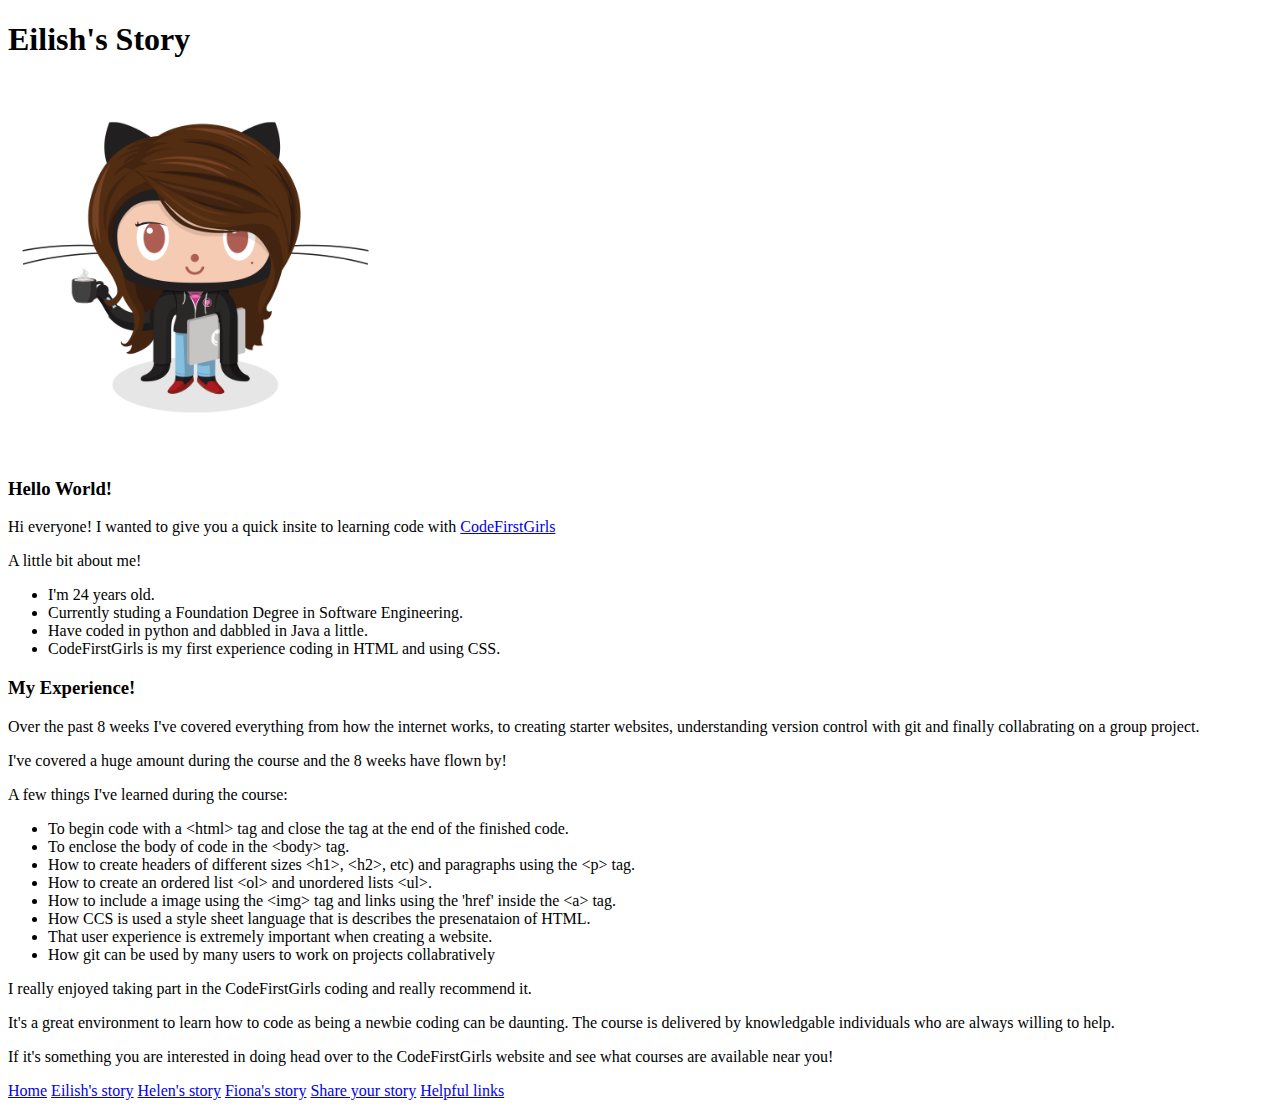
==== eilish.html @ 3233dc2a "Fiona Updates" ====
<!DOCTYPE html>
<html>
	<head>
		<title> CodeFirst Girls Blog </title>
		<link rel="stylesheet" type="text/css" href="css/styles_v01.css">
	</head>

<body>
<div>
<h1>Eilish's Story</h1>
</div>

<img src="./Github Girl.png" alt="A local image" width="375px">

<div>
		<h3>Hello World!</h3>

		<p> Hi everyone! I wanted to give you a quick insite to learning code
			with <a href="http://www.CodeFirstGirls.com" >CodeFirstGirls </a>
		</p>

		<p>A little bit about me!</p>

		<ul>
			<li> I'm 24 years old. </li>
			<li> Currently studing a Foundation Degree in Software Engineering.</li>
			<li> Have coded in python and dabbled in Java a little. </li>
			<li> CodeFirstGirls is my first experience coding in HTML and using CSS.</li>
		</ul>
</div>

<div class="contrast">
		<h3> My Experience!</h3>


		<p>Over the past 8 weeks I've covered everything from how the internet works,
			to creating starter websites, understanding version control with git and
			finally collabrating on a group project.
		</p>

		<p>
			I've covered a huge amount during the course and the 8 weeks have flown by!

			<p>A few things I've learned during the course:</p>

		 <ul>
				<li> To begin code with a &lt;html&gt; tag and close the tag at the end of the finished code. </li>
				<li> To enclose the body of code in the &lt;body&gt; tag. </li>
				<li> How to create headers of different sizes &lt;h1&gt;, &lt;h2&gt;, etc) and paragraphs using the &lt;p&gt; tag. </li>
				<li> How to create an ordered list &lt;ol&gt; and unordered lists &lt;ul&gt;. </li>
				<li> How to include a image using the &lt;img&gt; tag and links using the 'href' inside the &lt;a&gt; tag. </li>
				<li> How CCS is used a style sheet language that is describes the presenataion of HTML.</li>
				<li> That user experience is extremely important when creating a website.</li>
				<li> How git can be used by many users to work on projects collabratively</li>

		 </ul>
		</p>

		<p> I really enjoyed taking part in the CodeFirstGirls coding and really recommend it.</p>
		<p> It's a great environment to learn how to code as being a newbie coding can be daunting.
			The course is delivered by knowledgable individuals who are always willing to help.</p>
		<p> If it's something you are interested in doing head over to the CodeFirstGirls website and see what courses are available near you!</p>


		<div class="topnav">
			<a href="home-page.html">Home</a>
			<a class="active" href="eilish.html">Eilish's story</a>
			<a href="helen.html">Helen's story</a>
			<a href="fiona.html">Fiona's story</a>
			<a href="share.html">Share your story</a>
			<a href="links.html">Helpful links</a>
		</div>



	</body>

</html>
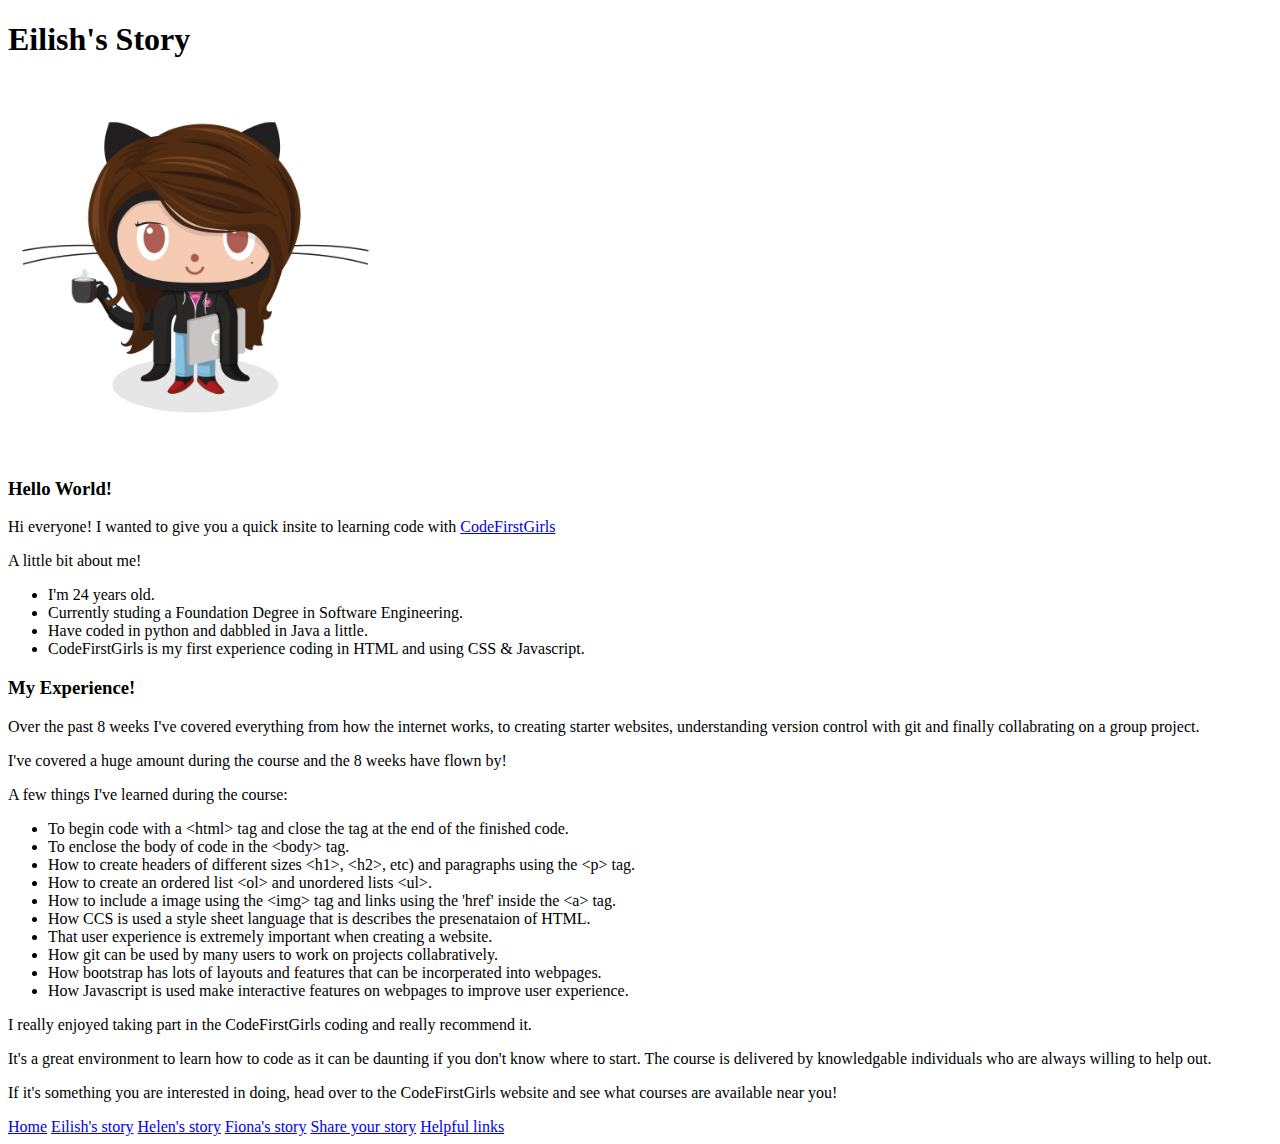
==== commit acecbc6a: "Update eilish.html" ====
--- a/eilish.html
+++ b/eilish.html
@@ -25,7 +25,7 @@
 			<li> I'm 24 years old. </li>
 			<li> Currently studing a Foundation Degree in Software Engineering.</li>
 			<li> Have coded in python and dabbled in Java a little. </li>
-			<li> CodeFirstGirls is my first experience coding in HTML and using CSS.</li>
+			<li> CodeFirstGirls is my first experience coding in HTML and using CSS & Javascript.</li>
 		</ul>
 </div>
 
@@ -51,15 +51,17 @@
 				<li> How to include a image using the &lt;img&gt; tag and links using the 'href' inside the &lt;a&gt; tag. </li>
 				<li> How CCS is used a style sheet language that is describes the presenataion of HTML.</li>
 				<li> That user experience is extremely important when creating a website.</li>
-				<li> How git can be used by many users to work on projects collabratively</li>
+				<li> How git can be used by many users to work on projects collabratively.</li>
+				<li> How bootstrap has lots of layouts and features that can be incorperated into webpages.</li>
+				<li> How Javascript is used make interactive features on webpages to improve user experience. </li>
 
 		 </ul>
 		</p>
 
 		<p> I really enjoyed taking part in the CodeFirstGirls coding and really recommend it.</p>
-		<p> It's a great environment to learn how to code as being a newbie coding can be daunting.
-			The course is delivered by knowledgable individuals who are always willing to help.</p>
-		<p> If it's something you are interested in doing head over to the CodeFirstGirls website and see what courses are available near you!</p>
+		<p> It's a great environment to learn how to code as it can be daunting if you don't know where to start.
+			The course is delivered by knowledgable individuals who are always willing to help out.</p>
+		<p> If it's something you are interested in doing, head over to the CodeFirstGirls website and see what courses are available near you!</p>
 
 
 		<div class="topnav">
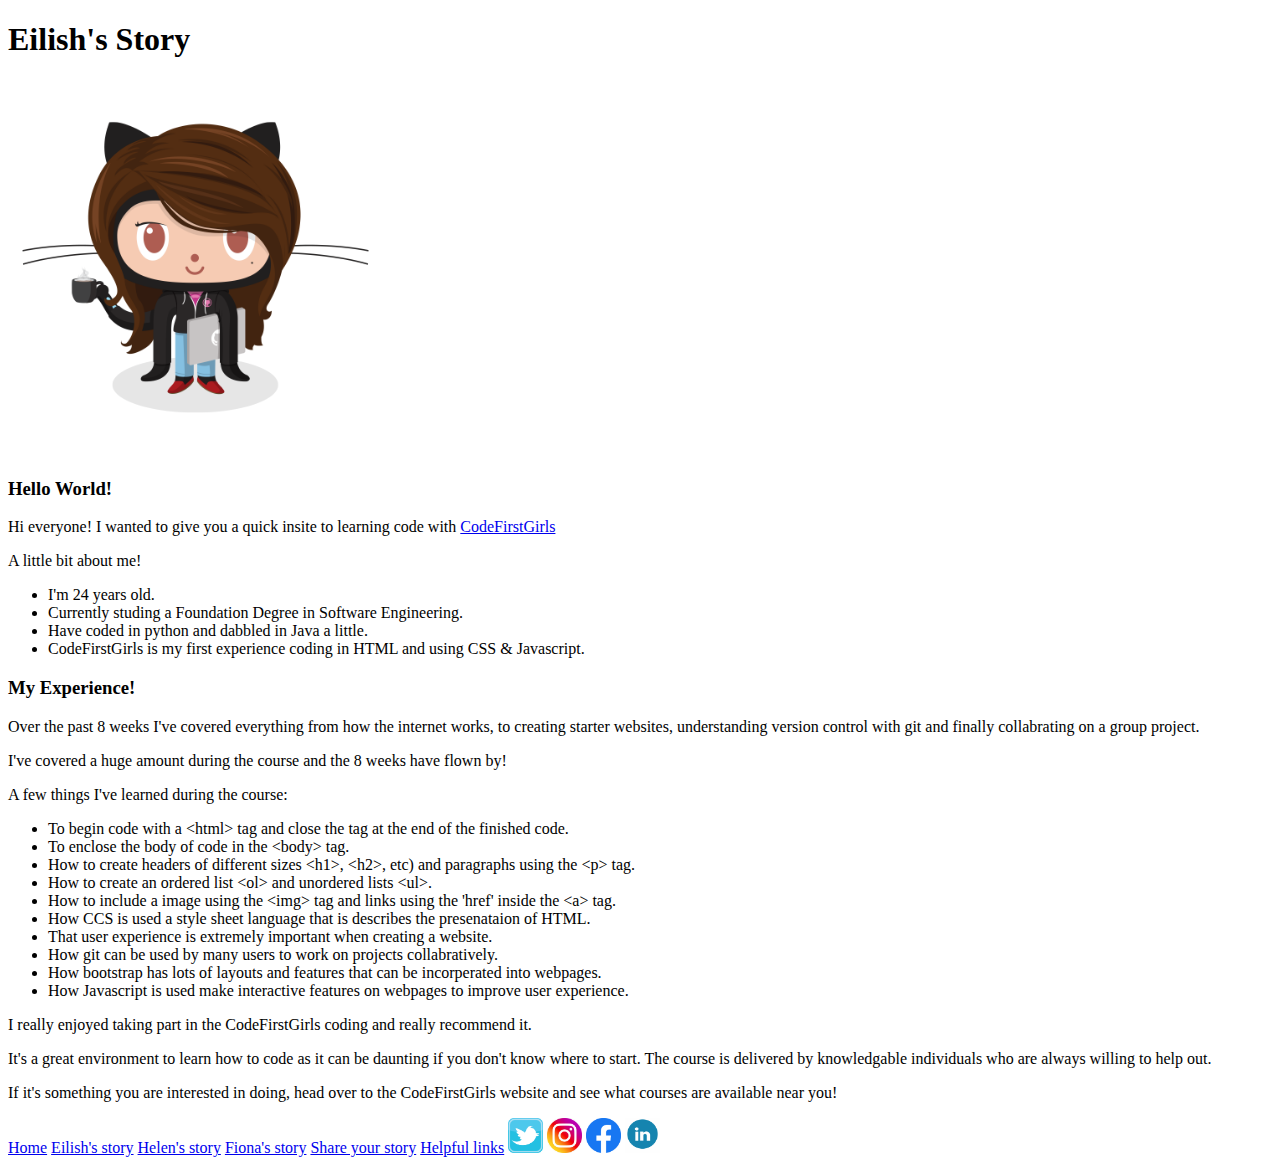
==== commit 77a8d3bb: "Social Media Links" ====
--- a/eilish.html
+++ b/eilish.html
@@ -2,7 +2,7 @@
 <html>
 	<head>
 		<title> CodeFirst Girls Blog </title>
-		<link rel="stylesheet" type="text/css" href="css/styles_v01.css">
+		<link rel="stylesheet" type="text/css" href="css/styles_v02_Fiona.css">
 	</head>
 
 <body>
@@ -71,6 +71,14 @@
 			<a href="fiona.html">Fiona's story</a>
 			<a href="share.html">Share your story</a>
 			<a href="links.html">Helpful links</a>
+			<a href="https://twitter.com/CodeFirstGirls"><img src= "twitter_logo.png" 
+				width="35" height="35" title="CodeFirstGirls Twitter" alt="CodeFirstGirls Twitter"></a>
+			<a href="https://www.instagram.com/codefirstgirls/?hl=en"><img src= "instagram_logo.jpg" 
+				width="35" height="35" title="CodeFirstGirls Instagram" alt="CodeFirstGirls Instagram"></a>
+			<a href="https://en-gb.facebook.com/codefirstgirls/"><img src= "facebook_logo.png" 
+				width="35" height="35" title="CodeFirstGirls Facebook" alt="CodeFirstGirls Facebook"></a>
+			<a href="https://www.linkedin.com/company/code-first-girls"><img src= "linkedin_logo.png" 
+				width="35" height="35" title="CodeFirstGirls Linkedin" alt="CodeFirstGirls Linkedin"></a>
 		</div>
 
 
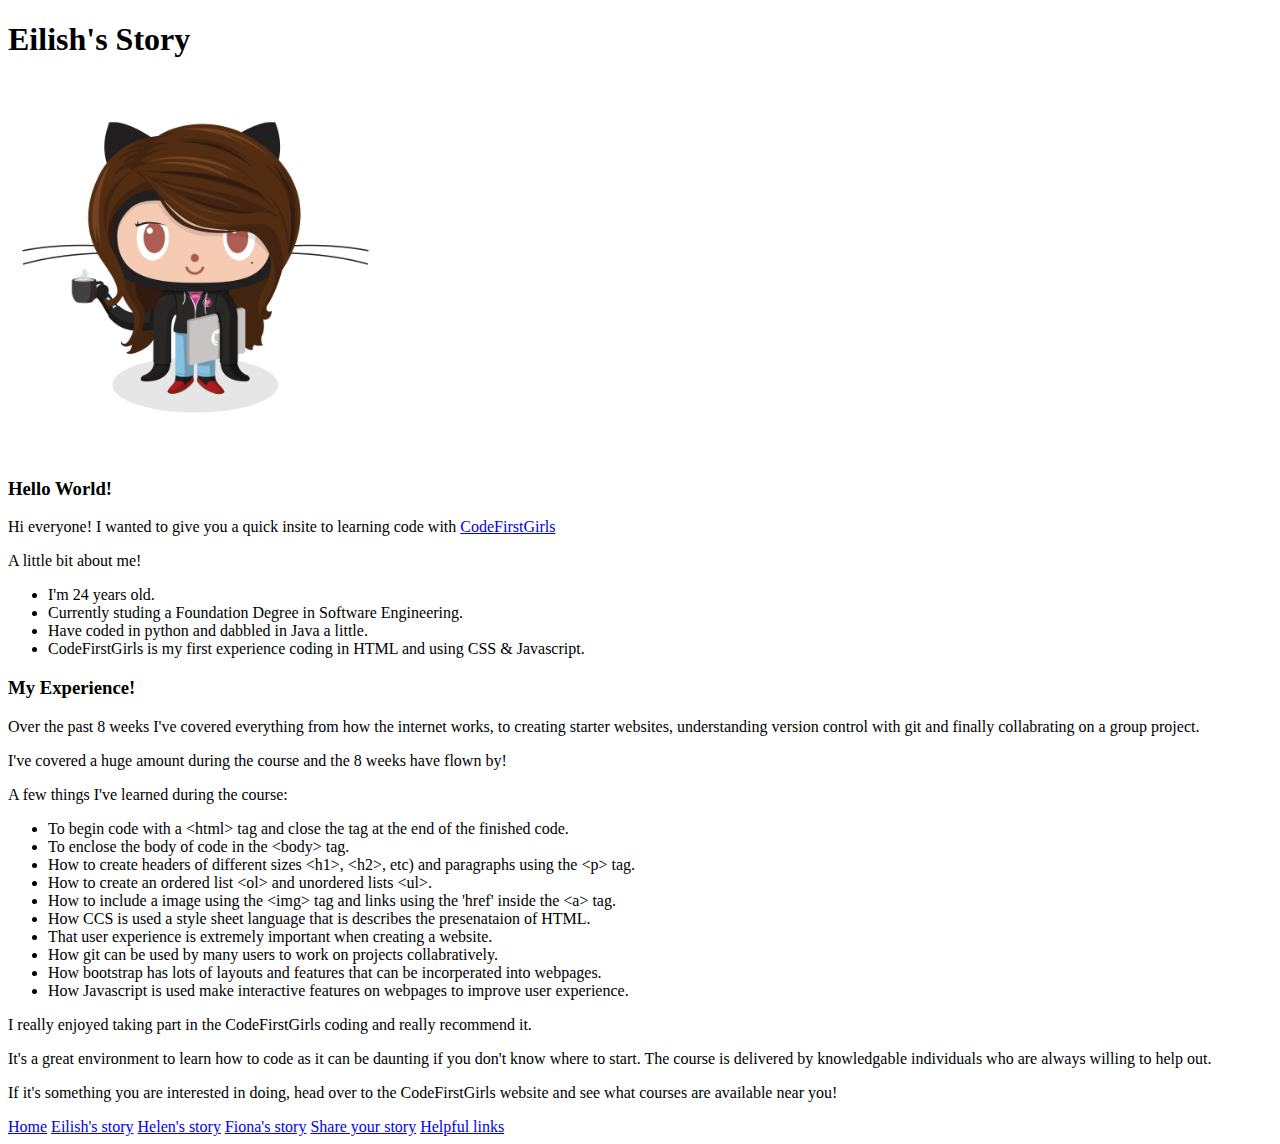
==== commit 42f30702: "Image file created" ====
--- a/eilish.html
+++ b/eilish.html
@@ -2,7 +2,7 @@
 <html>
 	<head>
 		<title> CodeFirst Girls Blog </title>
-		<link rel="stylesheet" type="text/css" href="css/styles_v02_Fiona.css">
+		<link rel="stylesheet" type="text/css" href="css/styles_v01.css">
 	</head>
 
 <body>
@@ -10,7 +10,7 @@
 <h1>Eilish's Story</h1>
 </div>
 
-<img src="./Github Girl.png" alt="A local image" width="375px">
+<img src="./images/Github Girl.png" alt="A local image" width="375px">
 
 <div>
 		<h3>Hello World!</h3>
@@ -71,14 +71,6 @@
 			<a href="fiona.html">Fiona's story</a>
 			<a href="share.html">Share your story</a>
 			<a href="links.html">Helpful links</a>
-			<a href="https://twitter.com/CodeFirstGirls"><img src= "twitter_logo.png" 
-				width="35" height="35" title="CodeFirstGirls Twitter" alt="CodeFirstGirls Twitter"></a>
-			<a href="https://www.instagram.com/codefirstgirls/?hl=en"><img src= "instagram_logo.jpg" 
-				width="35" height="35" title="CodeFirstGirls Instagram" alt="CodeFirstGirls Instagram"></a>
-			<a href="https://en-gb.facebook.com/codefirstgirls/"><img src= "facebook_logo.png" 
-				width="35" height="35" title="CodeFirstGirls Facebook" alt="CodeFirstGirls Facebook"></a>
-			<a href="https://www.linkedin.com/company/code-first-girls"><img src= "linkedin_logo.png" 
-				width="35" height="35" title="CodeFirstGirls Linkedin" alt="CodeFirstGirls Linkedin"></a>
 		</div>
 
 
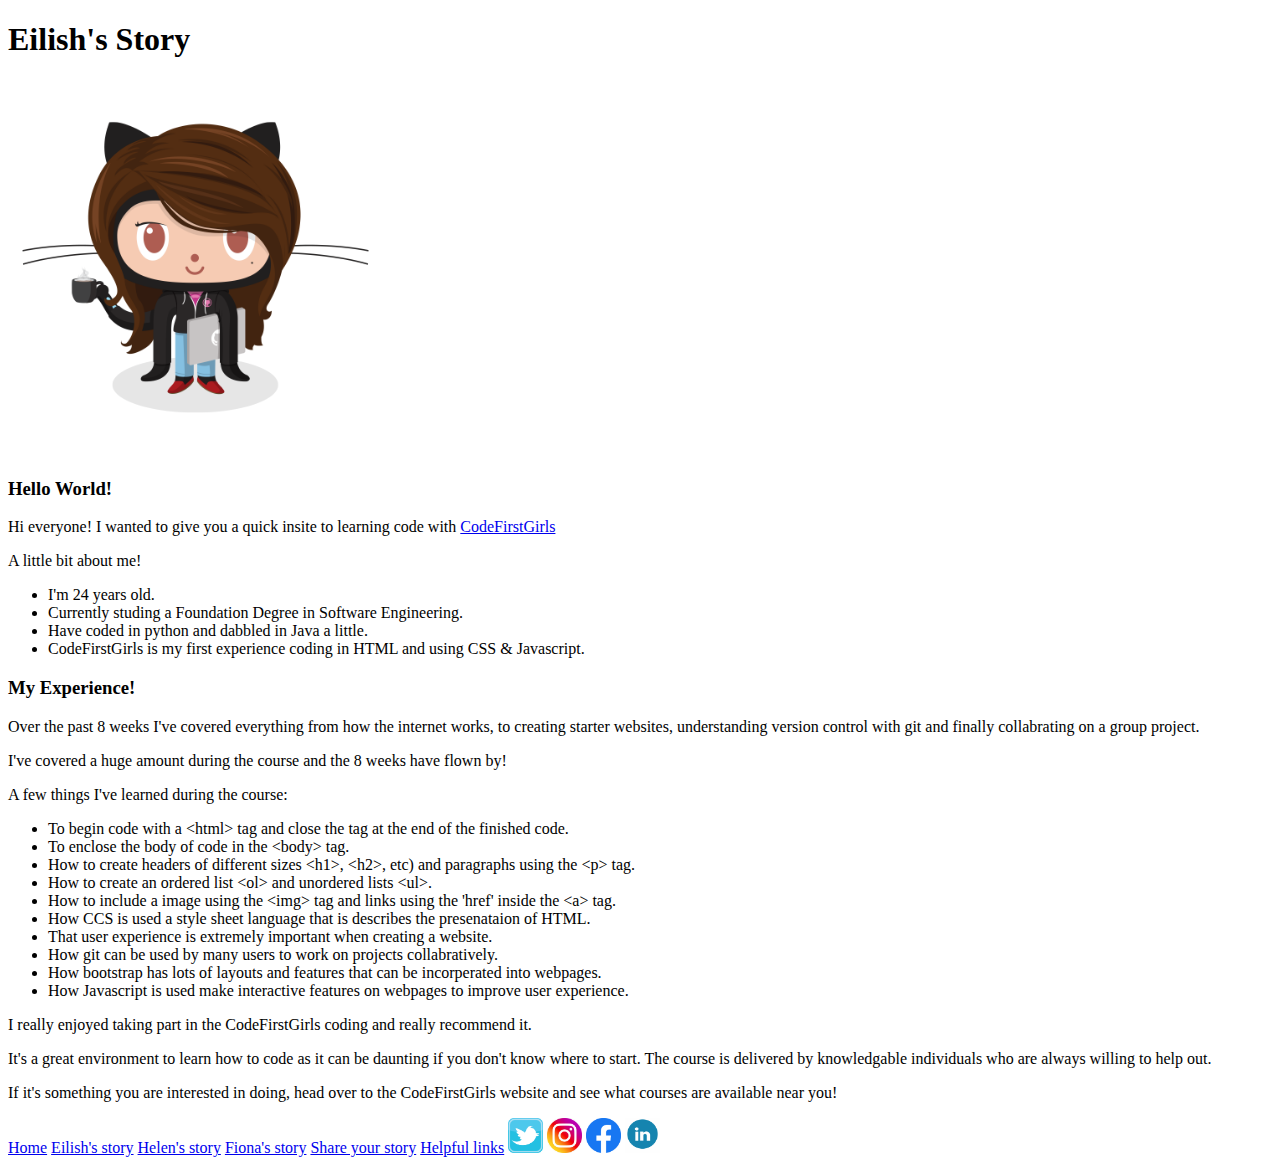
==== commit 57ef3d12: "Merge branch 'master' of https://github.com/ERafferty/group-website" ====
--- a/eilish.html
+++ b/eilish.html
@@ -2,7 +2,7 @@
 <html>
 	<head>
 		<title> CodeFirst Girls Blog </title>
-		<link rel="stylesheet" type="text/css" href="css/styles_v01.css">
+		<link rel="stylesheet" type="text/css" href="css/styles_v02_Fiona.css">
 	</head>
 
 <body>
@@ -71,6 +71,14 @@
 			<a href="fiona.html">Fiona's story</a>
 			<a href="share.html">Share your story</a>
 			<a href="links.html">Helpful links</a>
+			<a href="https://twitter.com/CodeFirstGirls"><img src= "twitter_logo.png" 
+				width="35" height="35" title="CodeFirstGirls Twitter" alt="CodeFirstGirls Twitter"></a>
+			<a href="https://www.instagram.com/codefirstgirls/?hl=en"><img src= "instagram_logo.jpg" 
+				width="35" height="35" title="CodeFirstGirls Instagram" alt="CodeFirstGirls Instagram"></a>
+			<a href="https://en-gb.facebook.com/codefirstgirls/"><img src= "facebook_logo.png" 
+				width="35" height="35" title="CodeFirstGirls Facebook" alt="CodeFirstGirls Facebook"></a>
+			<a href="https://www.linkedin.com/company/code-first-girls"><img src= "linkedin_logo.png" 
+				width="35" height="35" title="CodeFirstGirls Linkedin" alt="CodeFirstGirls Linkedin"></a>
 		</div>
 
 
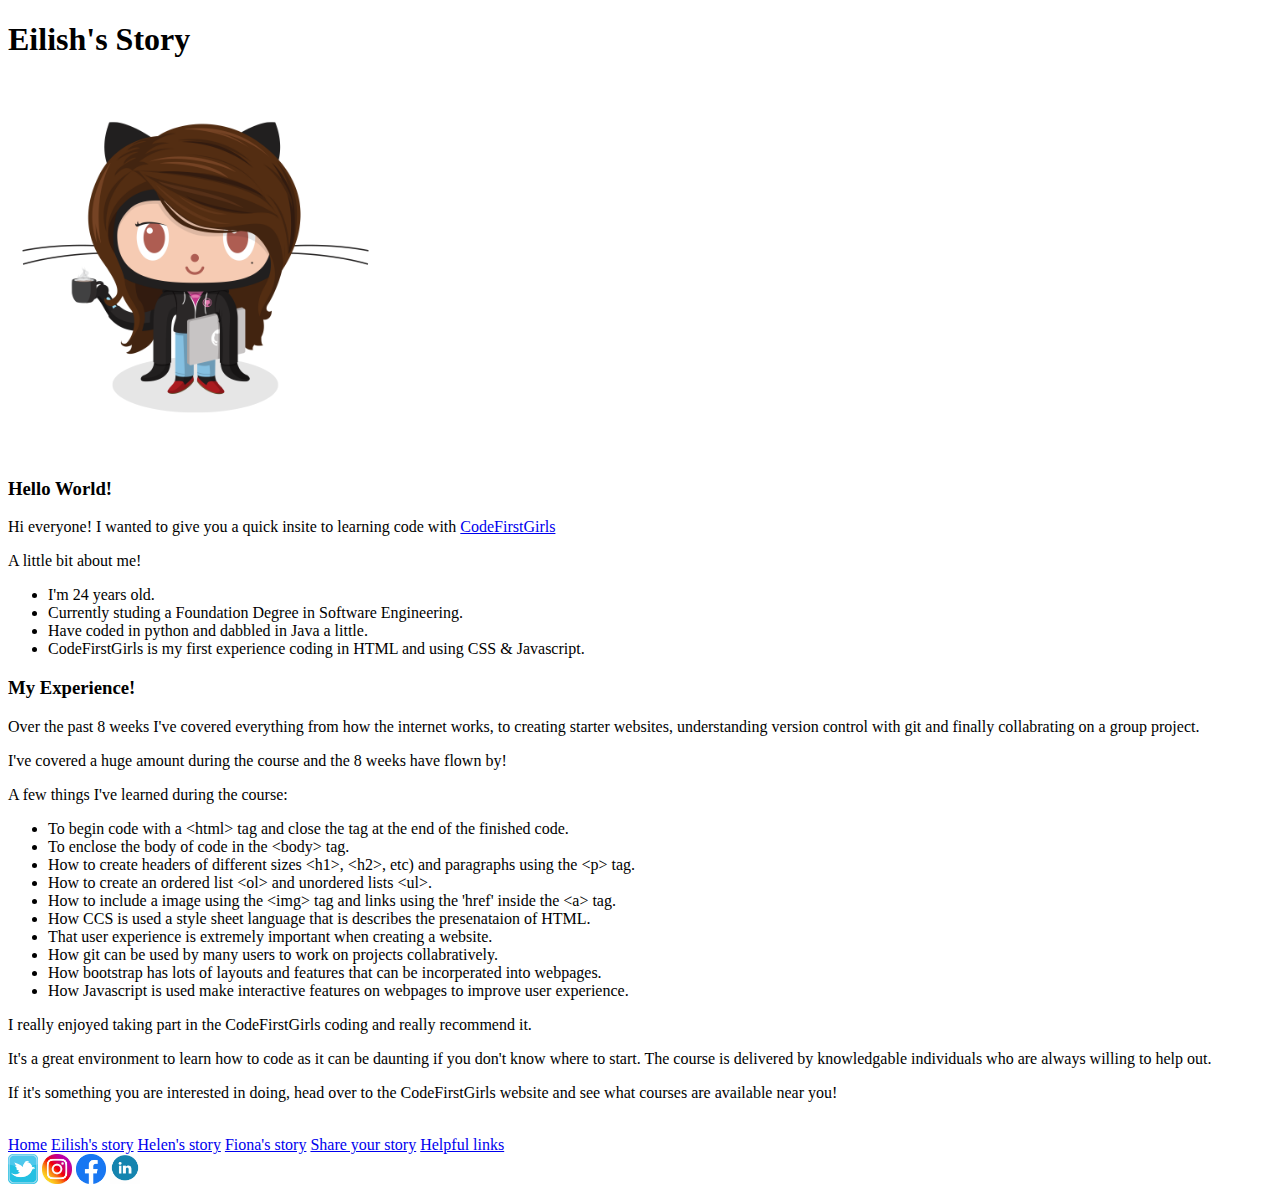
==== commit a60622d8: "Helen's Updates" ====
--- a/eilish.html
+++ b/eilish.html
@@ -54,7 +54,6 @@
 				<li> How git can be used by many users to work on projects collabratively.</li>
 				<li> How bootstrap has lots of layouts and features that can be incorperated into webpages.</li>
 				<li> How Javascript is used make interactive features on webpages to improve user experience. </li>
-
 		 </ul>
 		</p>
 
@@ -62,7 +61,7 @@
 		<p> It's a great environment to learn how to code as it can be daunting if you don't know where to start.
 			The course is delivered by knowledgable individuals who are always willing to help out.</p>
 		<p> If it's something you are interested in doing, head over to the CodeFirstGirls website and see what courses are available near you!</p>
-
+		<br>
 
 		<div class="topnav">
 			<a href="home-page.html">Home</a>
@@ -71,17 +70,17 @@
 			<a href="fiona.html">Fiona's story</a>
 			<a href="share.html">Share your story</a>
 			<a href="links.html">Helpful links</a>
-			<a href="https://twitter.com/CodeFirstGirls"><img src= "twitter_logo.png" 
-				width="35" height="35" title="CodeFirstGirls Twitter" alt="CodeFirstGirls Twitter"></a>
-			<a href="https://www.instagram.com/codefirstgirls/?hl=en"><img src= "instagram_logo.jpg" 
-				width="35" height="35" title="CodeFirstGirls Instagram" alt="CodeFirstGirls Instagram"></a>
-			<a href="https://en-gb.facebook.com/codefirstgirls/"><img src= "facebook_logo.png" 
-				width="35" height="35" title="CodeFirstGirls Facebook" alt="CodeFirstGirls Facebook"></a>
-			<a href="https://www.linkedin.com/company/code-first-girls"><img src= "linkedin_logo.png" 
-				width="35" height="35" title="CodeFirstGirls Linkedin" alt="CodeFirstGirls Linkedin"></a>
+		<div class="topnav-right">
+			<a href="https://twitter.com/CodeFirstGirls"><img src= "images/twitter_logo.png"
+				width="30" height="30" title="CodeFirstGirls Twitter" alt="CodeFirstGirls Twitter"></a>
+			<a href="https://www.instagram.com/codefirstgirls/?hl=en"><img src= "images/instagram_logo.jpg"
+				width="30" height="30" title="CodeFirstGirls Instagram" alt="CodeFirstGirls Instagram"></a>
+			<a href="https://en-gb.facebook.com/codefirstgirls/"><img src= "images/facebook_logo.png"
+				width="30" height="30" title="CodeFirstGirls Facebook" alt="CodeFirstGirls Facebook"></a>
+			<a href="https://www.linkedin.com/company/code-first-girls"><img src= "images/linkedin_logo.png"
+				width="30" height="30" title="CodeFirstGirls Linkedin" alt="CodeFirstGirls Linkedin"></a>
 		</div>
-
-
+		</div>
 
 	</body>
 
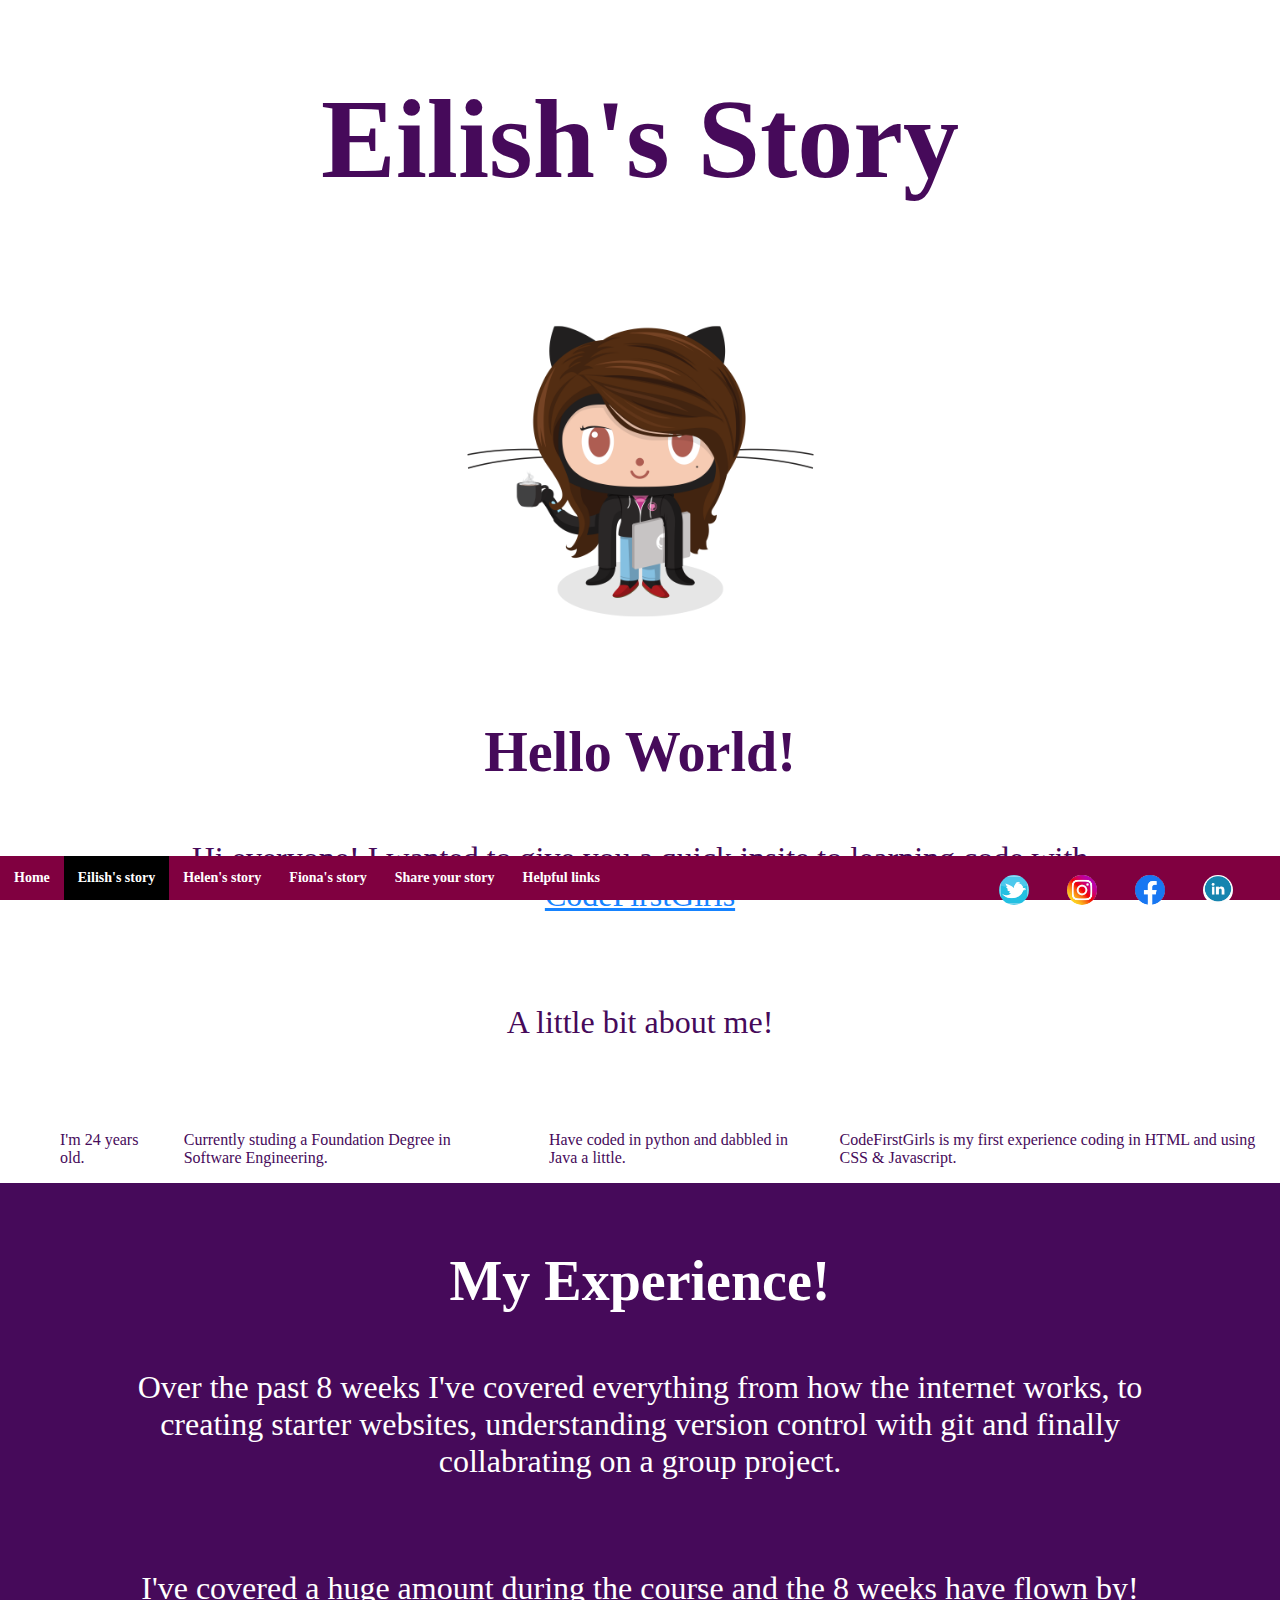
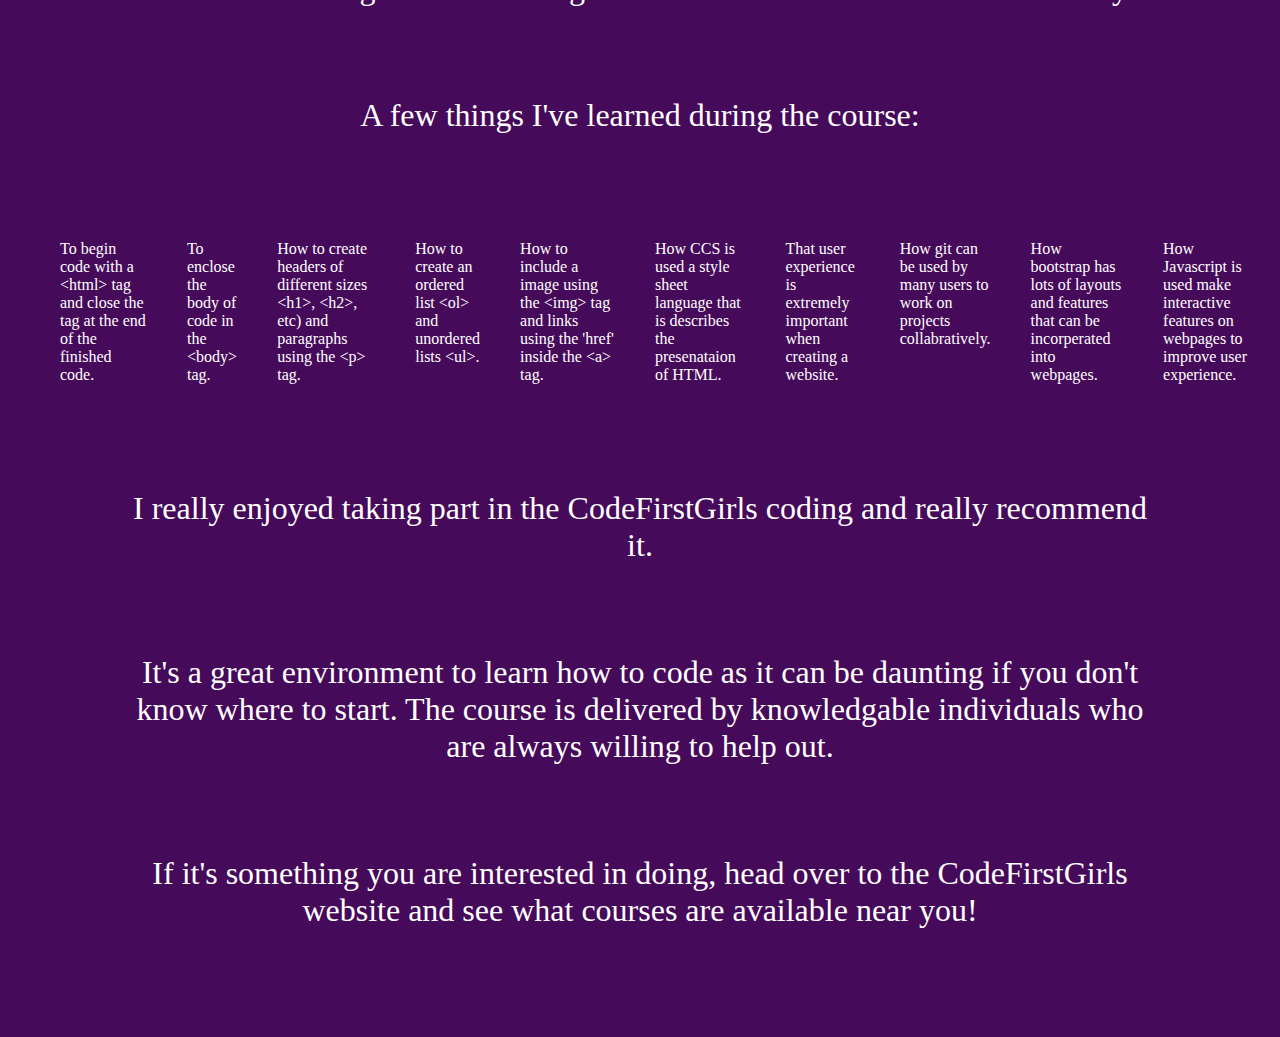
==== commit f66ae4aa: "Helen's Updates" ====
--- a/eilish.html
+++ b/eilish.html
@@ -2,7 +2,7 @@
 <html>
 	<head>
 		<title> CodeFirst Girls Blog </title>
-		<link rel="stylesheet" type="text/css" href="css/styles_v02_Fiona.css">
+		<link rel="stylesheet" type="text/css" href="CSS/styles_v02_Fiona.css">
 	</head>
 
 <body>
@@ -64,7 +64,7 @@
 		<br>
 
 		<div class="topnav">
-			<a href="home-page.html">Home</a>
+			<a href="index.html">Home</a>
 			<a class="active" href="eilish.html">Eilish's story</a>
 			<a href="helen.html">Helen's story</a>
 			<a href="fiona.html">Fiona's story</a>
--- a/CSS/styles_v02_Fiona.css
+++ b/CSS/styles_v02_Fiona.css
@@ -0,0 +1,134 @@
+body {
+  color: rgb(70, 10, 90);
+  background-color: rgb(255, 255, 255);
+  font-family: Trebuchet MS;
+  margin: 0;
+}
+
+div {
+  min-height: 2vh;
+  width: 100%;
+}
+
+h1, h2, h3{
+  text-align: center;
+}
+
+h1 {
+  font-size: 7em;
+}
+h2 {
+  font-size: 5em;
+}
+h3 {font-size: 3.5em;
+}
+
+img {
+  display: flex;
+  margin: 0 auto;
+  padding: 5px;
+  border-radius: 100px;
+}
+
+p {
+  width: 80%;
+  margin: 0 10vw 10vh 10vw;
+  text-align: center;
+  font-size: 2em;
+}
+
+a:link {
+  color: rgb(22, 131, 255);
+}
+
+a:visited {
+  color: rgb(22, 131, 255);
+}
+
+a:hover {
+  color: rgb(129, 187, 252);
+}
+
+ol {
+  list-style: none;
+  padding: 0;
+  margin-bottom: 10%;
+  font-size: 1em;
+  display: flex;
+  justify-content: space-evenly;
+}
+
+
+div.contrast {
+  background-color: rgb(70, 10, 90);
+  color: rgb(255,255,255);
+  display: flex;
+  justify-content: center;
+  align-items: center;
+  flex-direction: column;
+  padding-top: 10px;
+}
+
+div.contrast-2 {
+  background-color: rgb(255,255,255);
+  color: rgb(70, 10, 90);
+  display: flex;
+  justify-content: center;
+  align-items: center;
+  flex-direction: column;
+}
+
+ul {
+  list-style: none;
+  display: flex;
+  justify-content: center;
+}
+
+li {
+  margin: 0 20px;
+  transition: 0.6s ease;
+  font-size: 1em;
+}
+
+li:hover {
+  font-size: 2em;
+  transition: 0.6s ease;
+  font-weight: bold;
+}
+
+.topnav {
+	background-color: rgb(128, 0, 64);
+	overflow: hidden;
+	font-weight: bold;
+	position: fixed;
+  bottom: 0;
+  left: 0;
+  width: 100%;
+  display: flex;
+	}
+
+.topnav a {
+	float: left;
+	text-align: center;
+	padding: 14px 14px;
+  text-decoration: none;
+  font-size: 14px;
+	color: white;
+}
+
+.topnav a:hover {
+	background-color: rgb(255,255,255);
+	color: black;
+}
+
+.topnav a.active {
+	background-color: rgb(0,0,0);
+	color: white;
+}
+
+.topnav-right {
+  padding-left: 20px;
+  float: right;
+  position: fixed;
+  margin-left: 75%;
+}
